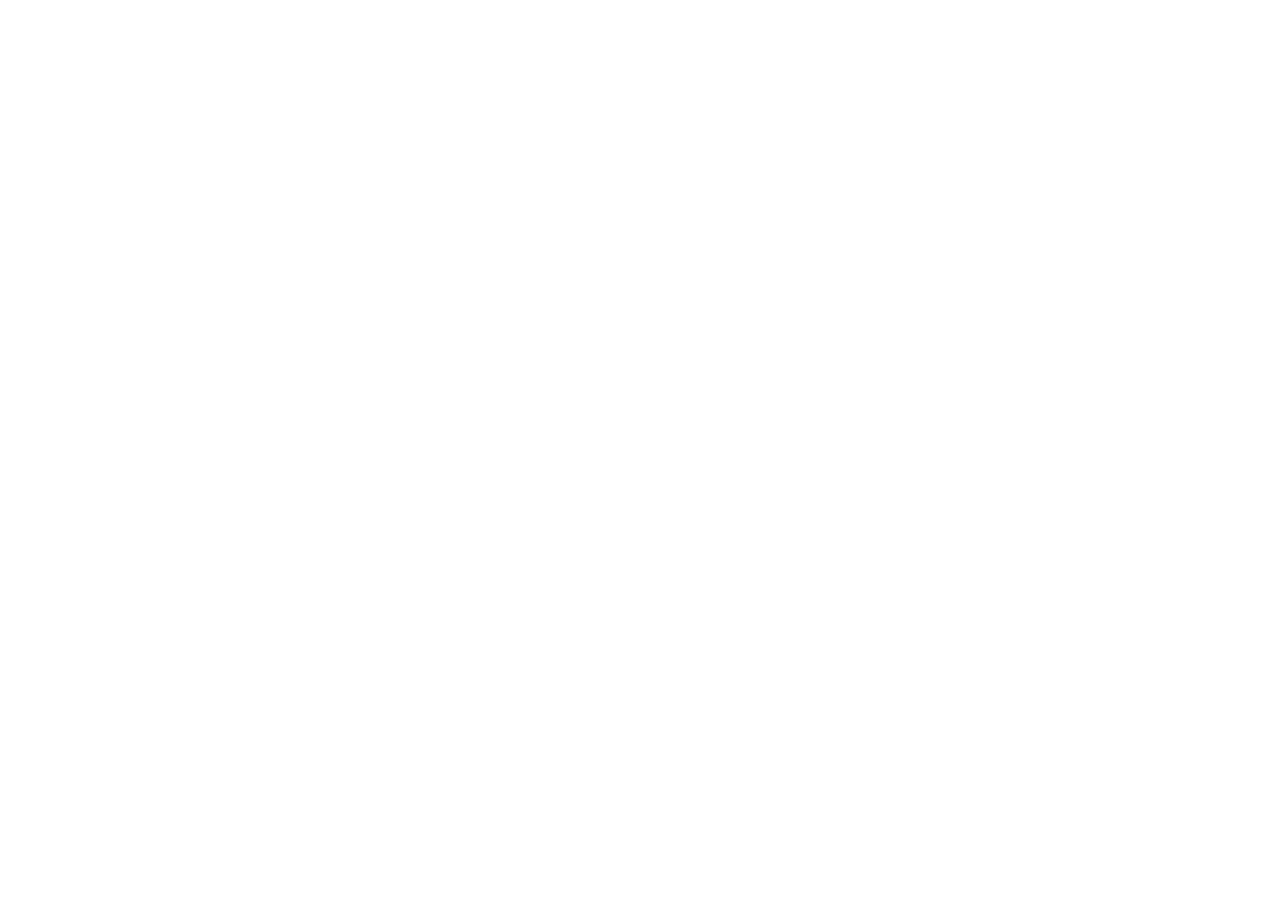
==== index.html @ 77ed11f2 "Final commit" ====
<!DOCTYPE html>
<!--[if lt IE 7]>      <html class="no-js lt-ie9 lt-ie8 lt-ie7"> <![endif]-->
<!--[if IE 7]>         <html class="no-js lt-ie9 lt-ie8"> <![endif]-->
<!--[if IE 8]>         <html class="no-js lt-ie9"> <![endif]-->
<!--[if gt IE 8]>      <html class="no-js"> <!--<![endif]-->
<html>
    <head>
        <meta charset="utf-8">
        <meta http-equiv="X-UA-Compatible" content="IE=edge">
        <title></title>
        <meta name="description" content="">
        <meta name="viewport" content="width=device-width, initial-scale=1">
        <link rel="stylesheet" href="">
    </head>
    <body>
        <!--[if lt IE 7]>
            <p class="browsehappy">You are using an <strong>outdated</strong> browser. Please <a href="#">upgrade your browser</a> to improve your experience.</p>
        <![endif]-->
        
        <script>
            // computerPlay function that will randomly choose Rock, Paper or Scissors
            function computerPlay() {
                const choices = ['rock', 'paper', 'scissors'];
                return choices[Math.floor(Math.random() * 3)];
            }

            // playRound function that will take playerChoice and computerPlay and output the winner

            function playRound(computerSelection, playerSelection) {
                let winner = "player";

                if (computerSelection == playerSelection) {
                    winner = "tie";
                }

                else if (playerSelection == "rock") {
                    if (computerSelection == "paper") winner = "computer";
                }

                else if (playerSelection == "paper") {
                    if (computerSelection == "scissors") winner = "computer";
                }

                else if (playerSelection == "scissors") {
                    if (computerSelection == "rock") winner = "computer";
                }
                
                return winner;
            }

            // game function that will play 5 rounds and reports a winner or loser at the end
            function game(rounds) {
                let wins = 0;
                let losses = 0;
                for (i = 0; i < rounds; i++) {
                    let playerSelection = prompt("Rock, paper or scissors?").toLowerCase();
                    let computerSelection = computerPlay();
                    let winner = playRound(playerSelection, computerSelection);
                    let message;
                    switch (winner) {
                        case "tie":
                            message = "it's a tie!";
                            break;
                        case "computer":
                            message = "you lose!";
                            losses++;
                            break;
                        case "player":
                            message = "you win!";
                            wins++;
                            break;
                    }
                    console.log("Computer chose " + computerSelection + " - " + message)
                }

                console.log(`You won ${wins} round${(wins > 1 || wins == 0) ? "s":""} and lost ${losses} round${(losses > 1 || losses == 0) ? "s": ""}.`)
            }
        </script>
    </body>
</html>
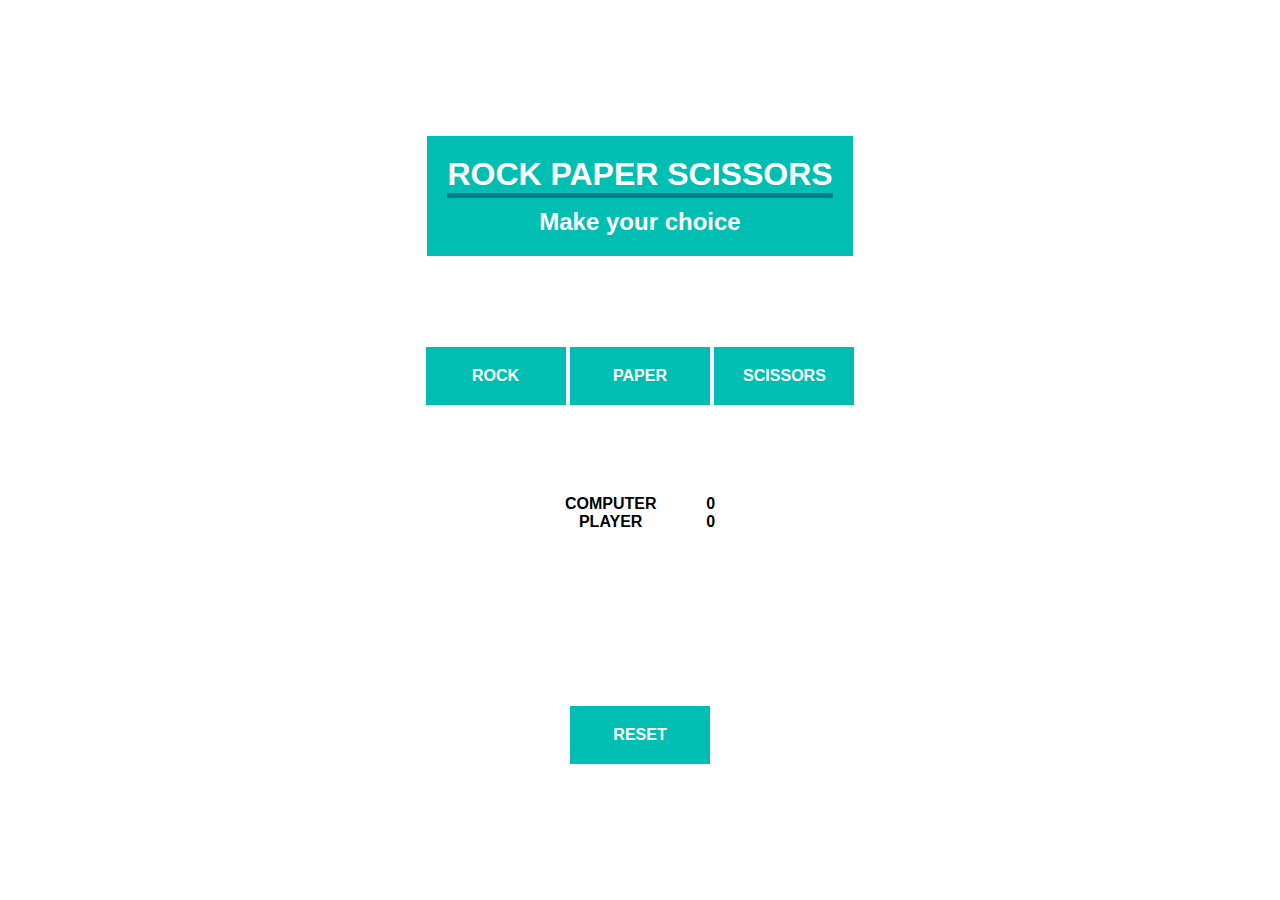
==== commit 3d446a73: "Renamed index files" ====
--- a/index.html
+++ b/index.html
@@ -5,19 +5,110 @@
 <!--[if gt IE 8]>      <html class="no-js"> <!--<![endif]-->
 <html>
     <head>
+        <link rel="shortcut icon" href="favicon.ico">
+        <link rel="icon" href="favicon.ico">
         <meta charset="utf-8">
         <meta http-equiv="X-UA-Compatible" content="IE=edge">
-        <title></title>
+        <title>ROCK PAPER SCISSORS</title>
         <meta name="description" content="">
         <meta name="viewport" content="width=device-width, initial-scale=1">
-        <link rel="stylesheet" href="">
+        <link rel="stylesheet" href="style.css">
     </head>
     <body>
         <!--[if lt IE 7]>
-            <p class="browsehappy">You are using an <strong>outdated</strong> browser. Please <a href="#">upgrade your browser</a> to improve your experience.</p>
+            <p class="browsehappy">You are using an <strong>outdated</strong> browser. Please <a href="https://www.google.com/intl/en_au/chrome/>upgrade your browser</a> to improve your experience.</p>
         <![endif]-->
+        <div id="main">
+            <div id="header">
+                <h1 class="main-header">ROCK PAPER SCISSORS</h1>
+                <h2 class="sub-header">Make your choice</h2>
+            </div>
+            <div id="buttons">
+                <a class="button rock">ROCK</a>
+                <a class="button paper">PAPER</a>
+                <a class="button scissors">SCISSORS</a>
+            </div>
+            <div id="info">
+                <div class="score">
+                    <span class="computer">COMPUTER</span><span class="computer-score">0</span>
+                    <span class="player">PLAYER</span><span class="player-score">0</span>
+                </div>
+                <div class="message">
+                    <span class="player-choice"></span>
+                    <span class="computer-choice"></span>
+                    <span class="outcome"></span>
+                </div>
+            </div>
+            
+            <div id="reset" class="button reset">RESET</div>
+        </div>
         
         <script>
+
+            document.querySelectorAll(".button").forEach(item => {
+                item.addEventListener('click', () => {
+                    let playerChoice;
+                    let classes = item.classList;
+
+                    for (let i = 0; i < classes.length; i++) {
+                        if (classes[i] == "button") continue;
+                        else playerChoice = classes[i];
+                    }
+
+                    if (playerChoice == "reset") {
+                        updateScore(playerChoice);
+
+                        document.querySelector(".message").querySelectorAll("span").forEach(item => {
+                            item.textContent = "";
+                        })
+                    }
+                    else {
+                        let computerChoice = computerPlay();
+
+                        let winner = playRound(computerChoice, playerChoice);
+
+                        updateScore(winner);
+
+                        updateMessage(playerChoice, computerChoice, winner);
+                    }
+                })
+            })
+
+            function updateMessage(playerChoice, computerChoice, winner) {
+                document.querySelector(".player-choice").textContent = `You chose ${playerChoice}.`;
+                document.querySelector(".computer-choice").textContent = `Computer chose ${computerChoice}.`;
+                let message;
+                switch (winner) {
+                    case "player":
+                        message = "You win!";
+                        break;
+                    case "computer":
+                        message = "Computer wins!";
+                        break;
+                    case "tie":
+                        message = "It's a tie!";
+                        break;
+                }
+
+                document.querySelector(".outcome").textContent = message;
+            }
+
+            function updateScore(update) {
+                const computer = document.querySelector(".computer-score");
+                const player = document.querySelector(".player-score");
+                let computerScore = parseInt(computer.textContent);
+                let playerScore = parseInt(player.textContent);
+
+                console.log(update);
+
+                if (update == "computer") {computer.textContent = (computerScore + 1).toString();}
+                else if (update == "player") {player.textContent = (playerScore + 1).toString();}
+                else if (update == "reset") {
+                    player.textContent = "0";
+                    computer.textContent = "0";
+                }
+            }
+
             // computerPlay function that will randomly choose Rock, Paper or Scissors
             function computerPlay() {
                 const choices = ['rock', 'paper', 'scissors'];
@@ -47,6 +138,8 @@
                 
                 return winner;
             }
+
+
 
             // game function that will play 5 rounds and reports a winner or loser at the end
             function game(rounds) {
--- a/style.css
+++ b/style.css
@@ -0,0 +1,85 @@
+:root, html, body {height: 100%; width: 100%; padding: 0; margin: 0; font-family: 'roboto', sans-serif;}
+
+:root {
+    --highlight: #00BFB2;
+    --lowlight: #1A5E63;
+    --main: #028090;
+    --content: #F0F3BD;
+}
+
+@import url('https://fonts.googleapis.com/css2?family=Roboto&display=swap');
+
+body {
+    display: flex;
+    align-items: center;
+    justify-content: center;
+}
+
+#main {
+    height: 90%;
+    width: 50%;
+    min-width: 400px;
+    display: flex;
+    flex-direction: column;
+    justify-content: space-evenly;
+    align-items: center;
+    margin: auto;
+    color: white;
+    text-align: center;
+}
+
+#header {
+    background-color: var(--highlight);
+    padding: 20px;
+    display: flex;
+    align-items: center;
+    justify-content: center;
+    flex-direction: column;
+}
+
+.main-header {
+    border-bottom: 5px solid var(--main);
+    padding: 0;
+    margin: 0;
+}
+
+.sub-header {
+    margin: 0;
+    padding-top: 10px;
+}
+
+.button {
+    background-color: var(--highlight);
+    padding: 20px;
+    display: inline-block;
+    font-weight: bold;
+    width: 100px;
+    transition: background-color 200ms;
+    COLOR: white;
+    user-select: none;  
+}
+
+.button:hover {
+    background-color: var(--lowlight);
+    cursor: pointer;
+}
+
+#info {
+    color: black;
+    font-weight: bold;
+    width: 200px;
+    text-align: center;
+    height: 120px;
+}
+
+.message span {
+    display: inline-block;
+    margin-top: 20px;
+    transition: all;
+}
+
+.score {
+    display: grid;
+    grid-template-areas: "computer computer-score"
+    "player player-score";
+}